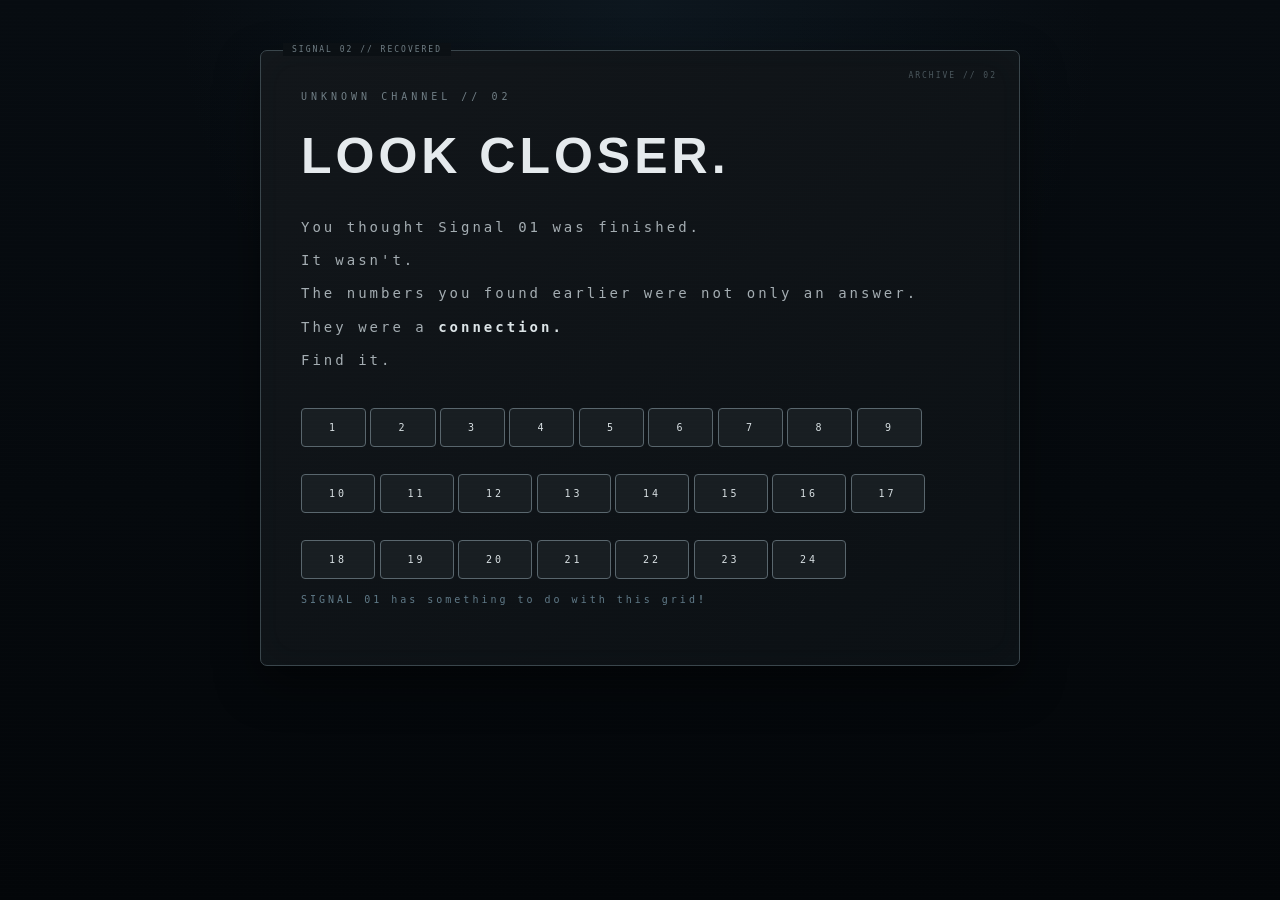
==== learn.html @ 8f3430ce "Fix file casing for signal-02.html" ====
<!DOCTYPE html>
<html lang="en">

<head>

    <meta charset="UTF-8">

    <meta
        name="viewport"
        content="width=device-width, initial-scale=1.0"
    >

    <title>LEARN // SIGNAL 02</title>

    <link rel="stylesheet" href="style.css">

</head>


<body>

    <main class="signal signal-02">

        <p class="small-text">
            UNKNOWN CHANNEL // 02
        </p>


        <h1>
            LOOK CLOSER.
        </h1>


        <p class="message">
            You thought Signal 01 was finished.
        </p>


        <p class="message">
            It wasn't.
        </p>


        <p class="message">
            The numbers you found earlier were not only an answer.
        </p>


        <p class="message">
            They were a <b>connection.</b>
        </p>


        <p class="message">
            Find it.
        </p>


        <!-- SIGNAL 02 GRID -->

        <div class="grid">

            <button class="grid-box">1</button>
            <button class="grid-box">2</button>
            <button class="grid-box">3</button>
            <button class="grid-box">4</button>
            <button class="grid-box">5</button>
            <button class="grid-box">6</button>
            <button class="grid-box">7</button>
            <button class="grid-box">8</button>
            <button class="grid-box">9</button>
            <button class="grid-box">10</button>
            <button class="grid-box">11</button>
            <button class="grid-box">12</button>
            <button class="grid-box">13</button>
            <button class="grid-box">14</button>
            <button class="grid-box">15</button>
            <button class="grid-box">16</button>
            <button class="grid-box">17</button>
            <button class="grid-box">18</button>
            <button class="grid-box">19</button>
            <button class="grid-box">20</button>
            <button class="grid-box">21</button>
            <button class="grid-box">22</button>
            <button class="grid-box">23</button>
            <button class="grid-box">24</button>

        </div>


        <p class="hint-info">
             SIGNAL 01 has something to do with this grid<b>!</b>
        </p>


        <!-- MAIN RESULT -->

        <p id="result"></p>


        <!-- TRANSLATION ANSWER -->

        <div
            id="answer-area"
            style="display: none;"
        >

            <p class="message">
                The message pointed somewhere.<br>
                Not a place on a map - a place you can reach.
            </p>

            <p class="message">
                What palce did it tell u to go?<br>
                <b>ONE WORD ONLY.</b>
            </p>


            <input
                type="text"
                id="learnAnswer"
                placeholder="ENTER ANSWER"
                autocomplete="off"
            >


            <button onclick="checkLearnAnswer()">
                SUBMIT
            </button>

        </div>


        <!-- SIGNAL SOURCE -->

        <div
            id="source-area"
            style="display: none;"
        >

            <p
                class="message"
                id="sourceMessage"
            >
                The signal source has been located.
            </p>


            <button onclick="goToWebsite()">
                OPEN SIGNAL SOURCE
            </button>

        </div>


        <!-- INSTAGRAM NUMBER -->

        <div
            id="number-area"
            style="display: none;"
        >

            <p class="message">
                You found the source.
            </p>


            <p class="message">
                Now find the number hidden in the Instagram ID.
            </p>


            <input
                type="text"
                id="instagramNumber"
                placeholder="ENTER NUMBER"
                autocomplete="off"
            >


            <button onclick="checkInstagramNumber()">
                SUBMIT
            </button>

        </div>


        <!-- SIGNAL 03 UNLOCK -->

        <div
            id="next-area"
            style="display: none;"
        >

            <p
                class="message"
                id="nextMessage"
            ></p>


            <button onclick="goToSignal03()">
                CONTINUE
            </button>

        </div>


    </main>


    <script src="script.js"></script>

</body>

</html>
---- style.css ----
.signal4-reveal {
    display: none;
}
* {
    box-sizing: border-box;
    margin: 0;
    padding: 0;
}

html {
    scroll-behavior: smooth;
}

body {
    min-height: 100vh;
    padding: 20px;

    background:
        radial-gradient(
            circle at 50% 0%,
            rgba(39, 70, 91, 0.18),
            transparent 42%
        ),
        linear-gradient(
            180deg,
            #070c11 0%,
            #05090d 55%,
            #030609 100%
        );

    color: #d9e2e8;
    font-family: Arial, sans-serif;
}

body::before {
    content: "";

    position: fixed;
    inset: 0;

    pointer-events: none;

    background:
        repeating-linear-gradient(
            0deg,
            transparent 0,
            transparent 3px,
            rgba(255, 255, 255, 0.014) 4px
        );

    z-index: 50;
}


/* COMMON */

button,
input {
    font-family: inherit;
}

button {
    cursor: pointer;
}

button:disabled {
    opacity: 0.45;
    cursor: default;
}

button:active {
    transform: translateY(1px);
}


/* SIGNAL 01 */

.terminal {
    position: relative;

    width: min(850px, 100%);
    min-height: 0;

    margin: 30px auto;

    padding: 38px;

    background:
        linear-gradient(
            145deg,
            rgba(12, 25, 35, 0.98),
            rgba(6, 13, 19, 0.98)
        );

    border: 1px solid #294250;
    border-radius: 7px;

    box-shadow:
        0 18px 45px rgba(0, 0, 0, 0.4),
        inset 0 0 35px rgba(50, 100, 125, 0.025);
}

.terminal::before {
    content: "SIGNAL 01 // INCOMING";

    position: absolute;

    top: -8px;
    left: 22px;

    padding: 2px 9px;

    background: #071018;

    color: #597483;

    font-family: monospace;
    font-size: 8px;
    letter-spacing: 2px;
}

.system {
    color: #657f8d;

    font-family: monospace;
    font-size: 11px;

    letter-spacing: 2px;
}

.terminal h1 {
    margin-top: 28px;

    color: #e6eef2;

    font-size: clamp(44px, 7vw, 60px);
    letter-spacing: 7px;
}

.creator {
    margin-top: 9px;

    color: #6b8490;

    font-family: monospace;
    font-size: 13px;
}

.signal {
    position: relative;

    margin-top: 28px;

    padding: 30px;

    background:
        linear-gradient(
            135deg,
            #0b1821,
            #081118
        );

    border: 1px solid #2d4856;
    border-left: 3px solid #587a89;

    border-radius: 5px;

    box-shadow:
        inset 0 0 25px rgba(50, 100, 125, 0.035);
}

.signal::after {
    content: "TRANSMISSION";

    position: absolute;

    top: 14px;
    right: 18px;

    color: #3d5966;

    font-family: monospace;
    font-size: 8px;
    letter-spacing: 2px;
}

.signal p {
    margin-bottom: 10px;

    color: #607a88;

    font-family: monospace;
    font-size: 10px;

    letter-spacing: 3px;
}

.signal h2 {
    color: #c8dce5;

    font-family: monospace;
    font-size: 27px;

    letter-spacing: 5px;
}

.clue {
    margin-top: 25px;

    color: #9aadb7;

    font-family: monospace;
    font-size: 13px;

    line-height: 1.8;
}

.terminal input {
    margin-top: 22px;

    width: 68%;

    padding: 14px 15px;

    background: #050b10;

    border: 1px solid #2e4855;
    border-radius: 4px;

    color: #e4edf1;

    outline: none;
}

.terminal input:focus {
    border-color: #6c8b9a;

    box-shadow:
        0 0 14px rgba(70, 120, 145, 0.1);
}

.terminal input::placeholder {
    color: #506773;
}

.terminal button {
    margin-left: 7px;

    padding: 14px 21px;

    background: #13232d;

    border: 1px solid #466270;
    border-radius: 4px;

    color: #d0dfe5;

    font-family: monospace;
    font-size: 10px;

    letter-spacing: 2px;

    transition: 0.2s;
}

.terminal button:hover {
    background: #1a303c;
    border-color: #7895a2;
}

#result {
    margin-top: 20px;

    color: #8aa7b5;

    font-family: monospace;
    font-size: 12px;

    line-height: 1.6;

    white-space: pre-line;
}

.hint-info {
    margin-top: 15px;

    color: #536d79;

    font-family: monospace;
    font-size: 9px;

    letter-spacing: 2px;
}

#continueBtn {
    display: none;
}


/* SIGNAL 02 */

.signal-02 {
    position: relative;

    width: min(760px, 100%);

    margin: 30px auto;

    padding: 40px;

    background:
        linear-gradient(
            145deg,
            #12161a,
            #0b1014
        );

    border: 1px solid #3a464c;
    border-radius: 7px;

    box-shadow:
        0 18px 45px rgba(0, 0, 0, 0.45),
        inset 0 0 35px rgba(170, 180, 185, 0.018);
}

.signal-02::before {
    content: "SIGNAL 02 // RECOVERED";

    position: absolute;

    top: -8px;
    left: 22px;

    padding: 2px 9px;

    background: #0b1014;

    color: #707e85;

    font-family: monospace;
    font-size: 8px;

    letter-spacing: 2px;
}

.signal-02::after {
    content: "ARCHIVE // 02";

    position: absolute;

    top: 20px;
    right: 22px;

    color: #4a565c;

    font-family: monospace;
    font-size: 8px;

    letter-spacing: 2px;
}

.signal-02 .small-text {
    margin-bottom: 25px;

    color: #707e85;

    font-family: monospace;
    font-size: 10px;

    letter-spacing: 4px;
}

.signal-02 h1 {
    margin: 0 0 30px;

    color: #e5eaed;

    font-size: clamp(38px, 6vw, 50px);

    letter-spacing: 4px;
}

.signal-02 .message {
    margin-bottom: 8px;

    color: #a4adb2;

    font-family: monospace;
    font-size: 14px;

    line-height: 1.8;
}

.signal-02 .message b {
    color: #dce4e7;
}

.signal-02 button {
    margin-top: 27px;
    margin-left: 0;

    padding: 13px 27px;

    background: #181e22;

    border: 1px solid #59666d;
    border-radius: 4px;

    color: #d7dfe2;

    font-family: monospace;
    font-size: 10px;

    letter-spacing: 3px;

    transition: 0.2s;
}

.signal-02 button:hover {
    background: #252d32;
    border-color: #a0abb0;
}

#source-area,
#number-area,
#next-area {
    display: none;
}


/* SIGNAL 03 */

.signal-03 {
    position: relative;

    width: 100%;
    min-height: 100vh;

    padding: 35px 7vw 100px;

    overflow: hidden;

    background:
        radial-gradient(
            circle at 82% 12%,
            rgba(38, 73, 94, 0.2),
            transparent 28%
        ),
        radial-gradient(
            circle at 12% 75%,
            rgba(23, 48, 65, 0.16),
            transparent 30%
        ),
        linear-gradient(
            145deg,
            #060a0e,
            #04070a
        );

    color: #d8e0e6;
}

.signal-03::before {
    content: "";

    position: fixed;
    inset: 0;

    pointer-events: none;

    background-image:
        linear-gradient(
            rgba(140, 175, 190, 0.035) 1px,
            transparent 1px
        ),
        linear-gradient(
            90deg,
            rgba(140, 175, 190, 0.035) 1px,
            transparent 1px
        );

    background-size: 50px 50px;
}

.signal-03::after {
    content: "03 // UNKNOWN LOCATION // TRACKING ACTIVE";

    position: absolute;

    top: 20px;
    right: 7vw;

    color: #4e6876;

    font-family: monospace;
    font-size: 9px;

    letter-spacing: 3px;
}

.signal-03 > * {
    position: relative;
    z-index: 2;
}

.signal-03 h1 {
    max-width: 900px;

    margin-top: 95px;

    color: #e9eef1;

    font-size: clamp(58px, 10vw, 120px);

    line-height: 0.83;

    letter-spacing: -6px;
}

.signal-03 .small-text {
    color: #607987;

    font-family: monospace;
    font-size: 10px;

    letter-spacing: 4px;

    text-transform: uppercase;
}

.signal-03 .message {
    max-width: 610px;

    margin-top: 20px;

    color: #81919b;

    font-family: monospace;
    font-size: 13px;

    line-height: 1.8;
}

.signal-03 .signal-box {
    position: relative;

    width: min(700px, 100%);

    margin-top: 75px;

    padding: 42px;

    background:
        linear-gradient(
            135deg,
            rgba(11, 28, 41, 0.9),
            rgba(6, 13, 19, 0.94)
        );

    border: 1px solid #2c4350;

    box-shadow:
        16px 16px 0 rgba(15, 25, 32, 0.65),
        0 0 35px rgba(40, 90, 115, 0.05);
}

.signal-03 .signal-box::before {
    content: "+";

    position: absolute;

    top: -9px;
    left: -9px;

    color: #718b98;

    font-size: 16px;
}

.signal-03 .signal-box::after {
    content: "SIGNAL_03";

    position: absolute;

    right: 18px;
    bottom: 12px;

    color: #3e5662;

    font-family: monospace;
    font-size: 8px;

    letter-spacing: 3px;
}

.signal-03 .riddle {
    margin: 32px 0;

    color: #d0d9de;

    font-family: monospace;
    font-size: 18px;

    line-height: 1.9;
}

.signal-03 input {
    width: 100%;

    margin-top: 20px;

    padding: 16px 0;

    background: transparent;

    border: none;
    border-bottom: 1px solid #425865;

    border-radius: 0;

    color: #e4edf1;

    font-family: monospace;

    outline: none;
}

.signal-03 input:focus {
    border-bottom-color: #9ab0bb;
}

.signal-03 button {
    margin-top: 20px;
    margin-left: 0;

    padding: 13px 27px;

    background: transparent;

    border: 1px solid #536e7b;
    border-radius: 0;

    color: #c0d0d7;

    font-family: monospace;
    font-size: 10px;

    letter-spacing: 3px;

    transition: 0.2s;
}

.signal-03 button:hover {
    background: #16242d;
    border-color: #91aab6;
}

.signal-03 #riddleResult,
.signal-03 #equationResult,
.signal-03 #equation2Result,
.signal-03 #cityResult,
.signal-03 #locationResult {
    margin-top: 20px;

    color: #718996;

    font-family: monospace;
    font-size: 11px;

    letter-spacing: 1px;
}

.signal-03 .hint-info {
    margin-top: 30px;

    color: #526d7a;

    font-family: monospace;
    font-size: 9px;

    letter-spacing: 3px;
}


/* SIGNAL 03 SECTIONS */

#equation-area,
#equation2-area,
#location-area,
.mini-stage,
#memory-stage,
#signal03-final {
    position: relative;

    width: min(850px, 100%);

    margin-top: 105px;

    padding-top: 45px;

    border-top: 1px solid #263943;
}

#equation-area::before,
#equation2-area::before,
#location-area::before,
.mini-stage::before,
#memory-stage::before,
#signal03-final::before {
    content: "SIGNAL DATA";

    position: absolute;

    top: -7px;
    left: 0;

    padding-right: 12px;

    background: #05080b;

    color: #506a76;

    font-family: monospace;
    font-size: 8px;

    letter-spacing: 3px;
}

.signal-03 .equation {
    margin: 40px 0;

    color: #dce7ec;

    font-family: monospace;

    font-size: clamp(30px, 6vw, 65px);

    letter-spacing: 5px;
}


/* LOCATION */

#location-area {
    min-height: 300px;

    padding: 45px;

    background:
        linear-gradient(
            135deg,
            rgba(17, 34, 45, 0.82),
            rgba(5, 10, 14, 0.92)
        );

    border: 1px solid #2b4452;

    box-shadow:
        12px 12px 0 rgba(10, 18, 23, 0.7);
}

#location-area .message:nth-child(2) {
    margin: 40px 0;

    color: #e3ebef;

    font-family: monospace;

    font-size: clamp(40px, 8vw, 90px);

    letter-spacing: 7px;
}


/* SHIBUYA GAME */

.game-area {
    width: min(850px, 100%);

    margin-top: 105px;
}

.game-area::before {
    content: "[ CONNECTION TEST // SHIBUYA ]";

    display: block;

    margin-bottom: 20px;

    color: #607b87;

    font-family: monospace;

    font-size: 10px;

    letter-spacing: 2px;
}

.game-title {
    display: inline-block;

    padding: 8px 12px;

    background: #101a20;

    border-left: 3px solid #718b96;

    color: #dce6ea;

    font-family: monospace;

    font-size: 24px;

    letter-spacing: 3px;
}

.game-info {
    max-width: 650px;

    margin: 15px 0;

    color: #667d87;

    font-family: monospace;

    font-size: 10px;

    line-height: 1.8;
}

.game-stats {
    display: inline-flex;

    gap: 25px;

    margin: 10px 0 18px;

    padding: 7px 10px;

    background: #05090c;

    border: 1px solid #263b45;

    color: #637a85;

    font-family: monospace;

    font-size: 9px;

    letter-spacing: 2px;
}

.game-stats b {
    color: #d4e0e5;
}

#game-board {
    position: relative;

    width: 100%;
    max-width: 760px;

    height: 420px;

    overflow: hidden;

    background:
        linear-gradient(
            180deg,
            #080e12,
            #05090c
        );

    border: 1px solid #415964;

    box-shadow:
        8px 8px 0 #020304;
}

#game-board::before {
    content: "";

    position: absolute;

    inset: 0;

    background-image:
        linear-gradient(
            #1d3039 1px,
            transparent 1px
        ),
        linear-gradient(
            90deg,
            #1d3039 1px,
            transparent 1px
        );

    background-size: 25px 25px;

    opacity: 0.35;
}

#game-board::after {
    content: "";

    position: absolute;

    left: 0;
    right: 0;

    top: 125px;

    height: 150px;

    background:
        repeating-linear-gradient(
            0deg,
            transparent 0,
            transparent 12px,
            rgba(190, 205, 210, 0.08) 12px,
            rgba(190, 205, 210, 0.08) 22px
        );

    border-top: 1px solid #263d47;
    border-bottom: 1px solid #263d47;

    pointer-events: none;
}

.road-line {
    position: absolute;

    left: 0;

    width: 100%;
    height: 1px;

    background: #55707b;

    opacity: 0.25;
}

.line-1 {
    top: 33%;
}

.line-2 {
    top: 66%;
}

#player {
    position: absolute;

    left: 20px;
    bottom: 20px;

    width: 18px;
    height: 18px;

    background: #e4edf0;

    border: 2px solid #7c96a0;

    z-index: 20;

    box-shadow:
        0 0 10px rgba(190, 215, 225, 0.45);

    transform: rotate(45deg);
}

#player::after {
    content: "";

    position: absolute;

    width: 5px;
    height: 5px;

    top: 4px;
    left: 4px;

    background: #536b76;
}

#finish {
    position: absolute;

    left: 0;
    top: 0;

    width: 100%;
    height: 42px;

    display: flex;

    align-items: center;
    justify-content: center;

    background: #0e171c;

    border-bottom: 2px solid #536c77;

    color: #91a7b0;

    font-family: monospace;

    font-size: 10px;

    letter-spacing: 4px;

    z-index: 6;
}

#finish::before {
    content: "↑";

    position: absolute;

    left: 20px;
    top: 10px;

    font-size: 15px;
}

.obstacle,
.moving-obstacle {
    position: absolute;

    width: 42px;
    height: 24px;

    background: #10191e;

    border: 1px solid #657d87;

    z-index: 15;
}

.obstacle::before,
.moving-obstacle::before {
    content: "///";

    position: absolute;

    left: 6px;
    top: 3px;

    color: #667f89;

    font-family: monospace;

    font-size: 11px;
}

#gameMessage {
    min-height: 18px;

    margin-top: 20px;

    color: #8199a3;

    font-family: monospace;

    font-size: 10px;

    letter-spacing: 2px;
}

#startGameBtn {
    margin-top: 15px;

    padding: 11px 24px;

    background: #0b1318;

    border: 1px solid #536d78;

    color: #c7d5da;

    font-family: monospace;

    font-size: 10px;

    letter-spacing: 2px;
}


/* OTHER STAGES */

.mini-stage {
    min-height: 300px;
}

.mini-stage h2 {
    margin-top: 25px;

    color: #dce7ed;

    font-family: monospace;

    font-size: clamp(28px, 5vw, 48px);

    letter-spacing: 3px;
}

.stage-text {
    max-width: 650px;

    margin-top: 15px;

    color: #788c96;

    font-family: monospace;

    font-size: 11px;

    line-height: 1.8;
}

.puzzle-box {
    width: min(650px, 100%);

    margin-top: 40px;

    padding: 32px;

    background:
        linear-gradient(
            135deg,
            rgba(10, 20, 28, 0.9),
            rgba(5, 10, 14, 0.95)
        );

    border: 1px solid #2c424d;

    box-shadow:
        10px 10px 0 rgba(17, 28, 36, 0.5);
}

.jumble-words {
    margin: 32px 0;

    padding: 20px;

    background: #060a0d;

    border: 1px solid #263944;

    color: #d4e0e5;

    font-family: monospace;

    font-size: 19px;

    letter-spacing: 3px;

    text-align: center;
}

.attempt-info {
    margin-top: 16px;

    color: #536d78;

    font-family: monospace;

    font-size: 10px;

    letter-spacing: 2px;
}

.attempt-info b {
    color: #c8d6dc;
}


/* HIDDEN STAGE */

#hidden-stage {
    min-height: 350px;
}

#hidden-message-box {
    position: relative;

    width: min(600px, 100%);

    min-height: 140px;

    margin-top: 45px;

    display: flex;

    align-items: center;
    justify-content: center;

    background: #05090c;

    border: 1px solid #263b45;

    overflow: hidden;
}

#hidden-message-box::before {
    content: "";

    position: absolute;

    inset: 0;

    background:
        repeating-linear-gradient(
            0deg,
            transparent,
            transparent 5px,
            rgba(170, 200, 210, 0.025) 6px
        );
}

#hidden-message {
    margin: 0;

    color: #91a7b0;

    font-family: monospace;

    font-size: 18px;

    letter-spacing: 4px;

    text-align: center;

    opacity: 0;

    transition: opacity 0.2s;
}

#hiddenContinueBtn {
    margin-top: 25px;
}


/* MEMORY */

#memory-stage {
    min-height: 400px;
}

.memory-stats {
    margin-top: 22px;

    color: #607887;

    font-family: monospace;

    font-size: 10px;

    letter-spacing: 2px;
}

.memory-stats b {
    color: #d7e3e8;
}

#memory-board {
    width: min(560px, 100%);

    margin-top: 32px;

    display: grid;

    grid-template-columns: repeat(4, 1fr);

    gap: 10px;
}

.memory-card {
    width: 100%;

    aspect-ratio: 1;

    margin: 0;
    padding: 0;

    background: #0a1218;

    border: 1px solid #38515e;

    border-radius: 0;

    color: #9db0b9;

    font-family: monospace;

    font-size: 25px;

    transition: 0.2s;
}

.memory-card:hover {
    background: #14232c;

    border-color: #78909b;
}

.memory-card.flipped {
    background: #172831;

    border-color: #8198a2;

    color: #dce7ed;
}

.memory-card.matched {
    background: #0d1b21;

    border-color: #536d78;

    color: #9fb4be;

    cursor: default;
}

#memoryMessage {
    min-height: 20px;

    margin-top: 20px;

    color: #7f98a3;

    font-family: monospace;

    font-size: 10px;

    letter-spacing: 2px;
}


/* FINAL */

#signal03-final {
    min-height: 300px;

    padding-bottom: 80px;
}

.final-text {
    max-width: 650px;

    margin-top: 18px;

    color: #82919b;

    font-family: monospace;

    font-size: 12px;

    line-height: 1.8;
}

.final-box {
    width: min(650px, 100%);

    margin-top: 45px;

    padding: 38px;

    background:
        linear-gradient(
            135deg,
            rgba(15, 29, 38, 0.92),
            rgba(5, 10, 14, 0.96)
        );

    border: 1px solid #425b67;

    box-shadow:
        12px 12px 0 rgba(18, 29, 38, 0.5);
}

.final-status {
    margin-top: 28px;

    color: #dce7ed;

    font-family: monospace;

    font-size: clamp(28px, 5vw, 48px);

    letter-spacing: 5px;
}

.final-subtext {
    margin-top: 18px;

    color: #617984;

    font-family: monospace;

    font-size: 9px;

    letter-spacing: 3px;
}


/* MOBILE */

@media (max-width: 600px) {

    body {
        padding: 10px;
    }

    .terminal {
        margin: 15px auto;
        padding: 28px 20px;
    }

    .terminal h1 {
        font-size: 42px;
        letter-spacing: 4px;
    }

    .signal {
        padding: 25px 20px;
    }

    .terminal input {
        width: 100%;
    }

    .terminal button {
        width: 100%;

        margin-left: 0;
        margin-top: 10px;
    }

    .signal-02 {
        margin: 15px auto;
        padding: 30px 22px;
    }

    .signal-02 h1 {
        font-size: 38px;
    }

    .signal-02::after {
        display: none;
    }

    .signal-03 {
        padding: 25px 18px 70px;
    }

    .signal-03::after {
        display: none;
    }

    .signal-03 h1 {
        margin-top: 70px;

        font-size: 54px;

        letter-spacing: -3px;
    }

    .signal-03 .signal-box {
        margin-top: 55px;

        padding: 28px 21px;

        box-shadow:
            9px 9px 0 rgba(15, 25, 32, 0.7);
    }

    .signal-03 .riddle {
        font-size: 16px;
    }

    .signal-03 button {
        width: 100%;
    }

    #equation-area,
    #equation2-area,
    #location-area,
    .mini-stage,
    #memory-stage,
    #signal03-final {
        margin-top: 80px;
    }

    #location-area {
        padding: 30px 20px;
    }

    #location-area .message:nth-child(2) {
        font-size: 38px;
        letter-spacing: 4px;
    }

    .game-area {
        margin-top: 85px;
    }

    .game-stats {
        width: 100%;

        justify-content: space-between;
    }

    #game-board {
        height: 420px;
    }

    .puzzle-box {
        padding: 25px 20px;
    }

    .jumble-words {
        font-size: 15px;
        line-height: 1.7;
    }

    #memory-board {
        grid-template-columns: repeat(2, 1fr);

        max-width: 330px;
    }

    .final-box {
        padding: 28px 22px;
    }
}

.signal4-reveal {
    display: none;
    margin-top: 35px;
    padding: 20px;
    border-top: 1px solid #263746;
    line-height: 1.8;
}

.signal4-reveal .dim {
    color: #526575;
}

.signal4-button {
    display: inline-block;
    margin-top: 20px;
    padding: 12px 18px;
    border: 1px solid #344957;
    background: #0c1721;
    color: #9eb1bf;
    text-decoration: none;
    font-family: "Courier New", monospace;
}
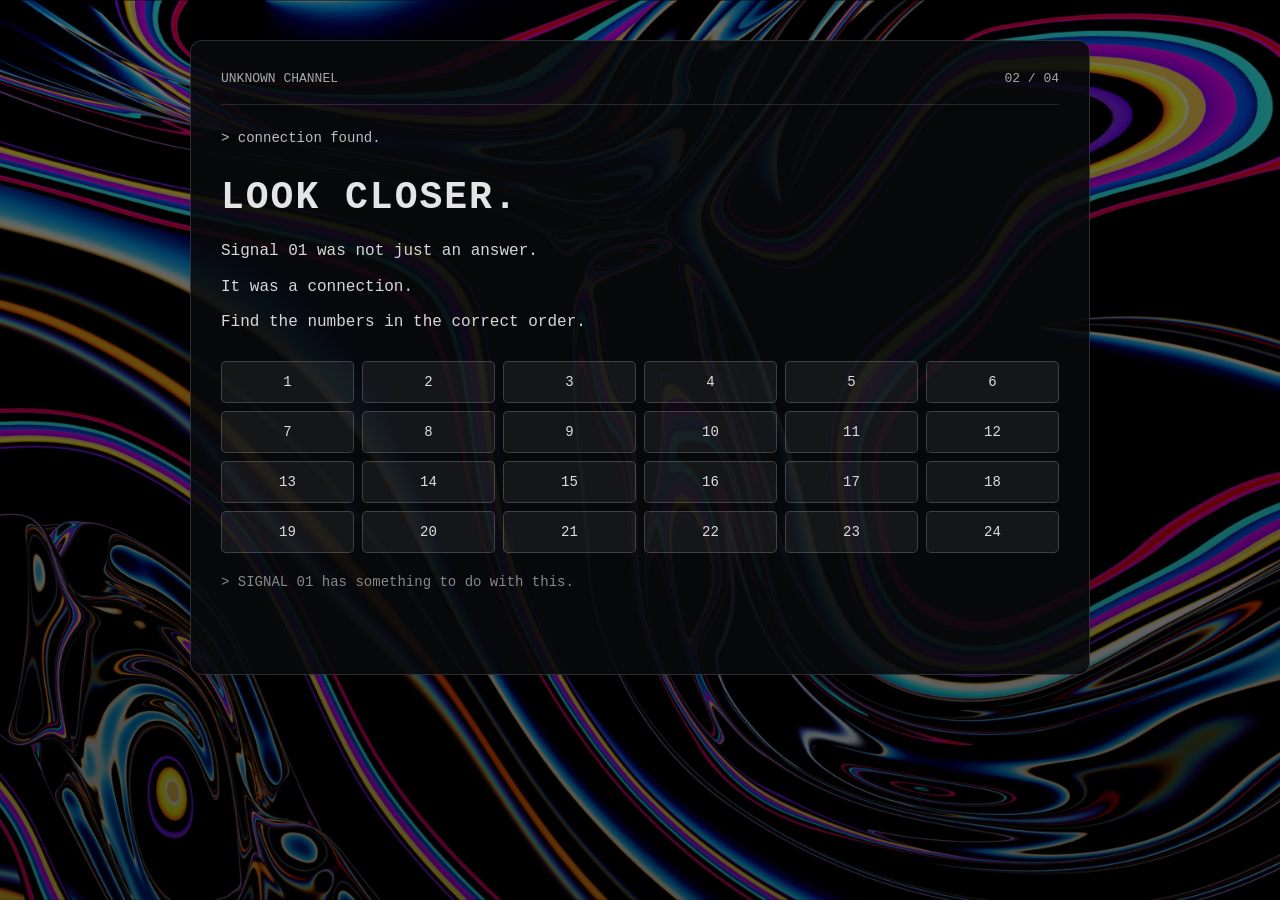
==== commit a3c6d15b: "Add files via upload" ====
--- a/learn.html
+++ b/learn.html
@@ -1,215 +1,148 @@
-<!DOCTYPE html>
-<html lang="en">
-
-<head>
-
-    <meta charset="UTF-8">
-
-    <meta
-        name="viewport"
-        content="width=device-width, initial-scale=1.0"
-    >
-
-    <title>LEARN // SIGNAL 02</title>
-
-    <link rel="stylesheet" href="style.css">
-
-</head>
-
-
-<body>
-
-    <main class="signal signal-02">
-
-        <p class="small-text">
-            UNKNOWN CHANNEL // 02
-        </p>
-
-
-        <h1>
-            LOOK CLOSER.
-        </h1>
-
-
-        <p class="message">
-            You thought Signal 01 was finished.
-        </p>
-
-
-        <p class="message">
-            It wasn't.
-        </p>
-
-
-        <p class="message">
-            The numbers you found earlier were not only an answer.
-        </p>
-
-
-        <p class="message">
-            They were a <b>connection.</b>
-        </p>
-
-
-        <p class="message">
-            Find it.
-        </p>
-
-
-        <!-- SIGNAL 02 GRID -->
-
-        <div class="grid">
-
-            <button class="grid-box">1</button>
-            <button class="grid-box">2</button>
-            <button class="grid-box">3</button>
-            <button class="grid-box">4</button>
-            <button class="grid-box">5</button>
-            <button class="grid-box">6</button>
-            <button class="grid-box">7</button>
-            <button class="grid-box">8</button>
-            <button class="grid-box">9</button>
-            <button class="grid-box">10</button>
-            <button class="grid-box">11</button>
-            <button class="grid-box">12</button>
-            <button class="grid-box">13</button>
-            <button class="grid-box">14</button>
-            <button class="grid-box">15</button>
-            <button class="grid-box">16</button>
-            <button class="grid-box">17</button>
-            <button class="grid-box">18</button>
-            <button class="grid-box">19</button>
-            <button class="grid-box">20</button>
-            <button class="grid-box">21</button>
-            <button class="grid-box">22</button>
-            <button class="grid-box">23</button>
-            <button class="grid-box">24</button>
-
-        </div>
-
-
-        <p class="hint-info">
-             SIGNAL 01 has something to do with this grid<b>!</b>
-        </p>
-
-
-        <!-- MAIN RESULT -->
-
-        <p id="result"></p>
-
-
-        <!-- TRANSLATION ANSWER -->
-
-        <div
-            id="answer-area"
-            style="display: none;"
-        >
-
-            <p class="message">
-                The message pointed somewhere.<br>
-                Not a place on a map - a place you can reach.
-            </p>
-
-            <p class="message">
-                What palce did it tell u to go?<br>
-                <b>ONE WORD ONLY.</b>
-            </p>
-
-
-            <input
-                type="text"
-                id="learnAnswer"
-                placeholder="ENTER ANSWER"
-                autocomplete="off"
-            >
-
-
-            <button onclick="checkLearnAnswer()">
-                SUBMIT
-            </button>
-
-        </div>
-
-
-        <!-- SIGNAL SOURCE -->
-
-        <div
-            id="source-area"
-            style="display: none;"
-        >
-
-            <p
-                class="message"
-                id="sourceMessage"
-            >
-                The signal source has been located.
-            </p>
-
-
-            <button onclick="goToWebsite()">
-                OPEN SIGNAL SOURCE
-            </button>
-
-        </div>
-
-
-        <!-- INSTAGRAM NUMBER -->
-
-        <div
-            id="number-area"
-            style="display: none;"
-        >
-
-            <p class="message">
-                You found the source.
-            </p>
-
-
-            <p class="message">
-                Now find the number hidden in the Instagram ID.
-            </p>
-
-
-            <input
-                type="text"
-                id="instagramNumber"
-                placeholder="ENTER NUMBER"
-                autocomplete="off"
-            >
-
-
-            <button onclick="checkInstagramNumber()">
-                SUBMIT
-            </button>
-
-        </div>
-
-
-        <!-- SIGNAL 03 UNLOCK -->
-
-        <div
-            id="next-area"
-            style="display: none;"
-        >
-
-            <p
-                class="message"
-                id="nextMessage"
-            ></p>
-
-
-            <button onclick="goToSignal03()">
-                CONTINUE
-            </button>
-
-        </div>
-
-
-    </main>
-
-
-    <script src="script.js"></script>
-
-</body>
-
-</html>+<!DOCTYPE html>
+<html lang="en">
+
+<head>
+    <meta charset="UTF-8">
+    <meta name="viewport" content="width=device-width, initial-scale=1.0">
+
+    <title>LOST SIGNAL // CONNECTION</title>
+
+    <link rel="stylesheet" href="style.css">
+</head>
+
+<body>
+
+    <main class="page">
+
+        <div class="top">
+            <span>UNKNOWN CHANNEL</span>
+            <span>02 / 04</span>
+        </div>
+
+        <p class="system">> connection found.</p>
+
+        <h1>LOOK CLOSER.</h1>
+
+        <p class="message">
+            Signal 01 was not just an answer.
+        </p>
+
+        <p class="message">
+            It was a connection.
+        </p>
+
+        <p class="message">
+            Find the numbers in the correct order.
+        </p>
+
+
+        <div class="number-grid">
+
+            <button class="number">1</button>
+            <button class="number">2</button>
+            <button class="number">3</button>
+            <button class="number">4</button>
+            <button class="number">5</button>
+            <button class="number">6</button>
+            <button class="number">7</button>
+            <button class="number">8</button>
+            <button class="number">9</button>
+            <button class="number">10</button>
+            <button class="number">11</button>
+            <button class="number">12</button>
+            <button class="number">13</button>
+            <button class="number">14</button>
+            <button class="number">15</button>
+            <button class="number">16</button>
+            <button class="number">17</button>
+            <button class="number">18</button>
+            <button class="number">19</button>
+            <button class="number">20</button>
+            <button class="number">21</button>
+            <button class="number">22</button>
+            <button class="number">23</button>
+            <button class="number">24</button>
+
+        </div>
+
+
+        <p class="hint">
+            > SIGNAL 01 has something to do with this.
+        </p>
+
+        <p id="gridResult"></p>
+
+
+        <section id="sourceArea" class="puzzle hidden">
+
+            <p class="message">
+                SIGNAL SOURCE FOUND.
+            </p>
+
+            <p class="hint">
+                > click SIGNAL SOURCE and go to Instagram.
+            </p>
+
+            <p class="hint">
+                > check the number after the ID name.
+            </p>
+
+            <button id="sourceBtn" type="button">
+                SIGNAL SOURCE
+            </button>
+
+        </section>
+
+
+        <section id="numberArea" class="puzzle hidden">
+
+            <p class="message">
+                You found the source.
+            </p>
+
+            <p class="hint">
+                > the number was hidden in the ID.
+            </p>
+
+            <p class="hint">
+                > redox_106
+            </p>
+
+            <input
+                id="instagramNumber"
+                type="text"
+                autocomplete="off"
+                placeholder="enter number"
+            >
+
+            <button id="numberBtn" type="button">
+                SUBMIT
+            </button>
+
+            <p id="numberResult"></p>
+
+        </section>
+
+
+        <section id="nextArea" class="puzzle hidden">
+
+            <p id="nextMessage"></p>
+
+            <p class="hint">
+                > the connection is not finished yet.
+            </p>
+
+            <button id="signal03Btn" type="button">
+                CONTINUE
+            </button>
+
+        </section>
+
+    </main>
+
+
+    <script src="script.js"></script>
+
+</body>
+
+</html>
--- a/style.css
+++ b/style.css
@@ -1,1559 +1,454 @@
-.signal4-reveal {
-    display: none;
-}
-* {
-    box-sizing: border-box;
-    margin: 0;
-    padding: 0;
-}
-
-html {
-    scroll-behavior: smooth;
-}
-
-body {
-    min-height: 100vh;
-    padding: 20px;
-
-    background:
-        radial-gradient(
-            circle at 50% 0%,
-            rgba(39, 70, 91, 0.18),
-            transparent 42%
-        ),
-        linear-gradient(
-            180deg,
-            #070c11 0%,
-            #05090d 55%,
-            #030609 100%
-        );
-
-    color: #d9e2e8;
-    font-family: Arial, sans-serif;
-}
-
-body::before {
-    content: "";
-
-    position: fixed;
-    inset: 0;
-
-    pointer-events: none;
-
-    background:
-        repeating-linear-gradient(
-            0deg,
-            transparent 0,
-            transparent 3px,
-            rgba(255, 255, 255, 0.014) 4px
-        );
-
-    z-index: 50;
-}
-
-
-/* COMMON */
-
-button,
-input {
-    font-family: inherit;
-}
-
-button {
-    cursor: pointer;
-}
-
-button:disabled {
-    opacity: 0.45;
-    cursor: default;
-}
-
-button:active {
-    transform: translateY(1px);
-}
-
-
-/* SIGNAL 01 */
-
-.terminal {
-    position: relative;
-
-    width: min(850px, 100%);
-    min-height: 0;
-
-    margin: 30px auto;
-
-    padding: 38px;
-
-    background:
-        linear-gradient(
-            145deg,
-            rgba(12, 25, 35, 0.98),
-            rgba(6, 13, 19, 0.98)
-        );
-
-    border: 1px solid #294250;
-    border-radius: 7px;
-
-    box-shadow:
-        0 18px 45px rgba(0, 0, 0, 0.4),
-        inset 0 0 35px rgba(50, 100, 125, 0.025);
-}
-
-.terminal::before {
-    content: "SIGNAL 01 // INCOMING";
-
-    position: absolute;
-
-    top: -8px;
-    left: 22px;
-
-    padding: 2px 9px;
-
-    background: #071018;
-
-    color: #597483;
-
-    font-family: monospace;
-    font-size: 8px;
-    letter-spacing: 2px;
-}
-
-.system {
-    color: #657f8d;
-
-    font-family: monospace;
-    font-size: 11px;
-
-    letter-spacing: 2px;
-}
-
-.terminal h1 {
-    margin-top: 28px;
-
-    color: #e6eef2;
-
-    font-size: clamp(44px, 7vw, 60px);
-    letter-spacing: 7px;
-}
-
-.creator {
-    margin-top: 9px;
-
-    color: #6b8490;
-
-    font-family: monospace;
-    font-size: 13px;
-}
-
-.signal {
-    position: relative;
-
-    margin-top: 28px;
-
-    padding: 30px;
-
-    background:
-        linear-gradient(
-            135deg,
-            #0b1821,
-            #081118
-        );
-
-    border: 1px solid #2d4856;
-    border-left: 3px solid #587a89;
-
-    border-radius: 5px;
-
-    box-shadow:
-        inset 0 0 25px rgba(50, 100, 125, 0.035);
-}
-
-.signal::after {
-    content: "TRANSMISSION";
-
-    position: absolute;
-
-    top: 14px;
-    right: 18px;
-
-    color: #3d5966;
-
-    font-family: monospace;
-    font-size: 8px;
-    letter-spacing: 2px;
-}
-
-.signal p {
-    margin-bottom: 10px;
-
-    color: #607a88;
-
-    font-family: monospace;
-    font-size: 10px;
-
-    letter-spacing: 3px;
-}
-
-.signal h2 {
-    color: #c8dce5;
-
-    font-family: monospace;
-    font-size: 27px;
-
-    letter-spacing: 5px;
-}
-
-.clue {
-    margin-top: 25px;
-
-    color: #9aadb7;
-
-    font-family: monospace;
-    font-size: 13px;
-
-    line-height: 1.8;
-}
-
-.terminal input {
-    margin-top: 22px;
-
-    width: 68%;
-
-    padding: 14px 15px;
-
-    background: #050b10;
-
-    border: 1px solid #2e4855;
-    border-radius: 4px;
-
-    color: #e4edf1;
-
-    outline: none;
-}
-
-.terminal input:focus {
-    border-color: #6c8b9a;
-
-    box-shadow:
-        0 0 14px rgba(70, 120, 145, 0.1);
-}
-
-.terminal input::placeholder {
-    color: #506773;
-}
-
-.terminal button {
-    margin-left: 7px;
-
-    padding: 14px 21px;
-
-    background: #13232d;
-
-    border: 1px solid #466270;
-    border-radius: 4px;
-
-    color: #d0dfe5;
-
-    font-family: monospace;
-    font-size: 10px;
-
-    letter-spacing: 2px;
-
-    transition: 0.2s;
-}
-
-.terminal button:hover {
-    background: #1a303c;
-    border-color: #7895a2;
-}
-
-#result {
-    margin-top: 20px;
-
-    color: #8aa7b5;
-
-    font-family: monospace;
-    font-size: 12px;
-
-    line-height: 1.6;
-
-    white-space: pre-line;
-}
-
-.hint-info {
-    margin-top: 15px;
-
-    color: #536d79;
-
-    font-family: monospace;
-    font-size: 9px;
-
-    letter-spacing: 2px;
-}
-
-#continueBtn {
-    display: none;
-}
-
-
-/* SIGNAL 02 */
-
-.signal-02 {
-    position: relative;
-
-    width: min(760px, 100%);
-
-    margin: 30px auto;
-
-    padding: 40px;
-
-    background:
-        linear-gradient(
-            145deg,
-            #12161a,
-            #0b1014
-        );
-
-    border: 1px solid #3a464c;
-    border-radius: 7px;
-
-    box-shadow:
-        0 18px 45px rgba(0, 0, 0, 0.45),
-        inset 0 0 35px rgba(170, 180, 185, 0.018);
-}
-
-.signal-02::before {
-    content: "SIGNAL 02 // RECOVERED";
-
-    position: absolute;
-
-    top: -8px;
-    left: 22px;
-
-    padding: 2px 9px;
-
-    background: #0b1014;
-
-    color: #707e85;
-
-    font-family: monospace;
-    font-size: 8px;
-
-    letter-spacing: 2px;
-}
-
-.signal-02::after {
-    content: "ARCHIVE // 02";
-
-    position: absolute;
-
-    top: 20px;
-    right: 22px;
-
-    color: #4a565c;
-
-    font-family: monospace;
-    font-size: 8px;
-
-    letter-spacing: 2px;
-}
-
-.signal-02 .small-text {
-    margin-bottom: 25px;
-
-    color: #707e85;
-
-    font-family: monospace;
-    font-size: 10px;
-
-    letter-spacing: 4px;
-}
-
-.signal-02 h1 {
-    margin: 0 0 30px;
-
-    color: #e5eaed;
-
-    font-size: clamp(38px, 6vw, 50px);
-
-    letter-spacing: 4px;
-}
-
-.signal-02 .message {
-    margin-bottom: 8px;
-
-    color: #a4adb2;
-
-    font-family: monospace;
-    font-size: 14px;
-
-    line-height: 1.8;
-}
-
-.signal-02 .message b {
-    color: #dce4e7;
-}
-
-.signal-02 button {
-    margin-top: 27px;
-    margin-left: 0;
-
-    padding: 13px 27px;
-
-    background: #181e22;
-
-    border: 1px solid #59666d;
-    border-radius: 4px;
-
-    color: #d7dfe2;
-
-    font-family: monospace;
-    font-size: 10px;
-
-    letter-spacing: 3px;
-
-    transition: 0.2s;
-}
-
-.signal-02 button:hover {
-    background: #252d32;
-    border-color: #a0abb0;
-}
-
-#source-area,
-#number-area,
-#next-area {
-    display: none;
-}
-
-
-/* SIGNAL 03 */
-
-.signal-03 {
-    position: relative;
-
-    width: 100%;
-    min-height: 100vh;
-
-    padding: 35px 7vw 100px;
-
-    overflow: hidden;
-
-    background:
-        radial-gradient(
-            circle at 82% 12%,
-            rgba(38, 73, 94, 0.2),
-            transparent 28%
-        ),
-        radial-gradient(
-            circle at 12% 75%,
-            rgba(23, 48, 65, 0.16),
-            transparent 30%
-        ),
-        linear-gradient(
-            145deg,
-            #060a0e,
-            #04070a
-        );
-
-    color: #d8e0e6;
-}
-
-.signal-03::before {
-    content: "";
-
-    position: fixed;
-    inset: 0;
-
-    pointer-events: none;
-
-    background-image:
-        linear-gradient(
-            rgba(140, 175, 190, 0.035) 1px,
-            transparent 1px
-        ),
-        linear-gradient(
-            90deg,
-            rgba(140, 175, 190, 0.035) 1px,
-            transparent 1px
-        );
-
-    background-size: 50px 50px;
-}
-
-.signal-03::after {
-    content: "03 // UNKNOWN LOCATION // TRACKING ACTIVE";
-
-    position: absolute;
-
-    top: 20px;
-    right: 7vw;
-
-    color: #4e6876;
-
-    font-family: monospace;
-    font-size: 9px;
-
-    letter-spacing: 3px;
-}
-
-.signal-03 > * {
-    position: relative;
-    z-index: 2;
-}
-
-.signal-03 h1 {
-    max-width: 900px;
-
-    margin-top: 95px;
-
-    color: #e9eef1;
-
-    font-size: clamp(58px, 10vw, 120px);
-
-    line-height: 0.83;
-
-    letter-spacing: -6px;
-}
-
-.signal-03 .small-text {
-    color: #607987;
-
-    font-family: monospace;
-    font-size: 10px;
-
-    letter-spacing: 4px;
-
-    text-transform: uppercase;
-}
-
-.signal-03 .message {
-    max-width: 610px;
-
-    margin-top: 20px;
-
-    color: #81919b;
-
-    font-family: monospace;
-    font-size: 13px;
-
-    line-height: 1.8;
-}
-
-.signal-03 .signal-box {
-    position: relative;
-
-    width: min(700px, 100%);
-
-    margin-top: 75px;
-
-    padding: 42px;
-
-    background:
-        linear-gradient(
-            135deg,
-            rgba(11, 28, 41, 0.9),
-            rgba(6, 13, 19, 0.94)
-        );
-
-    border: 1px solid #2c4350;
-
-    box-shadow:
-        16px 16px 0 rgba(15, 25, 32, 0.65),
-        0 0 35px rgba(40, 90, 115, 0.05);
-}
-
-.signal-03 .signal-box::before {
-    content: "+";
-
-    position: absolute;
-
-    top: -9px;
-    left: -9px;
-
-    color: #718b98;
-
-    font-size: 16px;
-}
-
-.signal-03 .signal-box::after {
-    content: "SIGNAL_03";
-
-    position: absolute;
-
-    right: 18px;
-    bottom: 12px;
-
-    color: #3e5662;
-
-    font-family: monospace;
-    font-size: 8px;
-
-    letter-spacing: 3px;
-}
-
-.signal-03 .riddle {
-    margin: 32px 0;
-
-    color: #d0d9de;
-
-    font-family: monospace;
-    font-size: 18px;
-
-    line-height: 1.9;
-}
-
-.signal-03 input {
-    width: 100%;
-
-    margin-top: 20px;
-
-    padding: 16px 0;
-
-    background: transparent;
-
-    border: none;
-    border-bottom: 1px solid #425865;
-
-    border-radius: 0;
-
-    color: #e4edf1;
-
-    font-family: monospace;
-
-    outline: none;
-}
-
-.signal-03 input:focus {
-    border-bottom-color: #9ab0bb;
-}
-
-.signal-03 button {
-    margin-top: 20px;
-    margin-left: 0;
-
-    padding: 13px 27px;
-
-    background: transparent;
-
-    border: 1px solid #536e7b;
-    border-radius: 0;
-
-    color: #c0d0d7;
-
-    font-family: monospace;
-    font-size: 10px;
-
-    letter-spacing: 3px;
-
-    transition: 0.2s;
-}
-
-.signal-03 button:hover {
-    background: #16242d;
-    border-color: #91aab6;
-}
-
-.signal-03 #riddleResult,
-.signal-03 #equationResult,
-.signal-03 #equation2Result,
-.signal-03 #cityResult,
-.signal-03 #locationResult {
-    margin-top: 20px;
-
-    color: #718996;
-
-    font-family: monospace;
-    font-size: 11px;
-
-    letter-spacing: 1px;
-}
-
-.signal-03 .hint-info {
-    margin-top: 30px;
-
-    color: #526d7a;
-
-    font-family: monospace;
-    font-size: 9px;
-
-    letter-spacing: 3px;
-}
-
-
-/* SIGNAL 03 SECTIONS */
-
-#equation-area,
-#equation2-area,
-#location-area,
-.mini-stage,
-#memory-stage,
-#signal03-final {
-    position: relative;
-
-    width: min(850px, 100%);
-
-    margin-top: 105px;
-
-    padding-top: 45px;
-
-    border-top: 1px solid #263943;
-}
-
-#equation-area::before,
-#equation2-area::before,
-#location-area::before,
-.mini-stage::before,
-#memory-stage::before,
-#signal03-final::before {
-    content: "SIGNAL DATA";
-
-    position: absolute;
-
-    top: -7px;
-    left: 0;
-
-    padding-right: 12px;
-
-    background: #05080b;
-
-    color: #506a76;
-
-    font-family: monospace;
-    font-size: 8px;
-
-    letter-spacing: 3px;
-}
-
-.signal-03 .equation {
-    margin: 40px 0;
-
-    color: #dce7ec;
-
-    font-family: monospace;
-
-    font-size: clamp(30px, 6vw, 65px);
-
-    letter-spacing: 5px;
-}
-
-
-/* LOCATION */
-
-#location-area {
-    min-height: 300px;
-
-    padding: 45px;
-
-    background:
-        linear-gradient(
-            135deg,
-            rgba(17, 34, 45, 0.82),
-            rgba(5, 10, 14, 0.92)
-        );
-
-    border: 1px solid #2b4452;
-
-    box-shadow:
-        12px 12px 0 rgba(10, 18, 23, 0.7);
-}
-
-#location-area .message:nth-child(2) {
-    margin: 40px 0;
-
-    color: #e3ebef;
-
-    font-family: monospace;
-
-    font-size: clamp(40px, 8vw, 90px);
-
-    letter-spacing: 7px;
-}
-
-
-/* SHIBUYA GAME */
-
-.game-area {
-    width: min(850px, 100%);
-
-    margin-top: 105px;
-}
-
-.game-area::before {
-    content: "[ CONNECTION TEST // SHIBUYA ]";
-
-    display: block;
-
-    margin-bottom: 20px;
-
-    color: #607b87;
-
-    font-family: monospace;
-
-    font-size: 10px;
-
-    letter-spacing: 2px;
-}
-
-.game-title {
-    display: inline-block;
-
-    padding: 8px 12px;
-
-    background: #101a20;
-
-    border-left: 3px solid #718b96;
-
-    color: #dce6ea;
-
-    font-family: monospace;
-
-    font-size: 24px;
-
-    letter-spacing: 3px;
-}
-
-.game-info {
-    max-width: 650px;
-
-    margin: 15px 0;
-
-    color: #667d87;
-
-    font-family: monospace;
-
-    font-size: 10px;
-
-    line-height: 1.8;
-}
-
-.game-stats {
-    display: inline-flex;
-
-    gap: 25px;
-
-    margin: 10px 0 18px;
-
-    padding: 7px 10px;
-
-    background: #05090c;
-
-    border: 1px solid #263b45;
-
-    color: #637a85;
-
-    font-family: monospace;
-
-    font-size: 9px;
-
-    letter-spacing: 2px;
-}
-
-.game-stats b {
-    color: #d4e0e5;
-}
-
-#game-board {
-    position: relative;
-
-    width: 100%;
-    max-width: 760px;
-
-    height: 420px;
-
-    overflow: hidden;
-
-    background:
-        linear-gradient(
-            180deg,
-            #080e12,
-            #05090c
-        );
-
-    border: 1px solid #415964;
-
-    box-shadow:
-        8px 8px 0 #020304;
-}
-
-#game-board::before {
-    content: "";
-
-    position: absolute;
-
-    inset: 0;
-
-    background-image:
-        linear-gradient(
-            #1d3039 1px,
-            transparent 1px
-        ),
-        linear-gradient(
-            90deg,
-            #1d3039 1px,
-            transparent 1px
-        );
-
-    background-size: 25px 25px;
-
-    opacity: 0.35;
-}
-
-#game-board::after {
-    content: "";
-
-    position: absolute;
-
-    left: 0;
-    right: 0;
-
-    top: 125px;
-
-    height: 150px;
-
-    background:
-        repeating-linear-gradient(
-            0deg,
-            transparent 0,
-            transparent 12px,
-            rgba(190, 205, 210, 0.08) 12px,
-            rgba(190, 205, 210, 0.08) 22px
-        );
-
-    border-top: 1px solid #263d47;
-    border-bottom: 1px solid #263d47;
-
-    pointer-events: none;
-}
-
-.road-line {
-    position: absolute;
-
-    left: 0;
-
-    width: 100%;
-    height: 1px;
-
-    background: #55707b;
-
-    opacity: 0.25;
-}
-
-.line-1 {
-    top: 33%;
-}
-
-.line-2 {
-    top: 66%;
-}
-
-#player {
-    position: absolute;
-
-    left: 20px;
-    bottom: 20px;
-
-    width: 18px;
-    height: 18px;
-
-    background: #e4edf0;
-
-    border: 2px solid #7c96a0;
-
-    z-index: 20;
-
-    box-shadow:
-        0 0 10px rgba(190, 215, 225, 0.45);
-
-    transform: rotate(45deg);
-}
-
-#player::after {
-    content: "";
-
-    position: absolute;
-
-    width: 5px;
-    height: 5px;
-
-    top: 4px;
-    left: 4px;
-
-    background: #536b76;
-}
-
-#finish {
-    position: absolute;
-
-    left: 0;
-    top: 0;
-
-    width: 100%;
-    height: 42px;
-
-    display: flex;
-
-    align-items: center;
-    justify-content: center;
-
-    background: #0e171c;
-
-    border-bottom: 2px solid #536c77;
-
-    color: #91a7b0;
-
-    font-family: monospace;
-
-    font-size: 10px;
-
-    letter-spacing: 4px;
-
-    z-index: 6;
-}
-
-#finish::before {
-    content: "↑";
-
-    position: absolute;
-
-    left: 20px;
-    top: 10px;
-
-    font-size: 15px;
-}
-
-.obstacle,
-.moving-obstacle {
-    position: absolute;
-
-    width: 42px;
-    height: 24px;
-
-    background: #10191e;
-
-    border: 1px solid #657d87;
-
-    z-index: 15;
-}
-
-.obstacle::before,
-.moving-obstacle::before {
-    content: "///";
-
-    position: absolute;
-
-    left: 6px;
-    top: 3px;
-
-    color: #667f89;
-
-    font-family: monospace;
-
-    font-size: 11px;
-}
-
-#gameMessage {
-    min-height: 18px;
-
-    margin-top: 20px;
-
-    color: #8199a3;
-
-    font-family: monospace;
-
-    font-size: 10px;
-
-    letter-spacing: 2px;
-}
-
-#startGameBtn {
-    margin-top: 15px;
-
-    padding: 11px 24px;
-
-    background: #0b1318;
-
-    border: 1px solid #536d78;
-
-    color: #c7d5da;
-
-    font-family: monospace;
-
-    font-size: 10px;
-
-    letter-spacing: 2px;
-}
-
-
-/* OTHER STAGES */
-
-.mini-stage {
-    min-height: 300px;
-}
-
-.mini-stage h2 {
-    margin-top: 25px;
-
-    color: #dce7ed;
-
-    font-family: monospace;
-
-    font-size: clamp(28px, 5vw, 48px);
-
-    letter-spacing: 3px;
-}
-
-.stage-text {
-    max-width: 650px;
-
-    margin-top: 15px;
-
-    color: #788c96;
-
-    font-family: monospace;
-
-    font-size: 11px;
-
-    line-height: 1.8;
-}
-
-.puzzle-box {
-    width: min(650px, 100%);
-
-    margin-top: 40px;
-
-    padding: 32px;
-
-    background:
-        linear-gradient(
-            135deg,
-            rgba(10, 20, 28, 0.9),
-            rgba(5, 10, 14, 0.95)
-        );
-
-    border: 1px solid #2c424d;
-
-    box-shadow:
-        10px 10px 0 rgba(17, 28, 36, 0.5);
-}
-
-.jumble-words {
-    margin: 32px 0;
-
-    padding: 20px;
-
-    background: #060a0d;
-
-    border: 1px solid #263944;
-
-    color: #d4e0e5;
-
-    font-family: monospace;
-
-    font-size: 19px;
-
-    letter-spacing: 3px;
-
-    text-align: center;
-}
-
-.attempt-info {
-    margin-top: 16px;
-
-    color: #536d78;
-
-    font-family: monospace;
-
-    font-size: 10px;
-
-    letter-spacing: 2px;
-}
-
-.attempt-info b {
-    color: #c8d6dc;
-}
-
-
-/* HIDDEN STAGE */
-
-#hidden-stage {
-    min-height: 350px;
-}
-
-#hidden-message-box {
-    position: relative;
-
-    width: min(600px, 100%);
-
-    min-height: 140px;
-
-    margin-top: 45px;
-
-    display: flex;
-
-    align-items: center;
-    justify-content: center;
-
-    background: #05090c;
-
-    border: 1px solid #263b45;
-
-    overflow: hidden;
-}
-
-#hidden-message-box::before {
-    content: "";
-
-    position: absolute;
-
-    inset: 0;
-
-    background:
-        repeating-linear-gradient(
-            0deg,
-            transparent,
-            transparent 5px,
-            rgba(170, 200, 210, 0.025) 6px
-        );
-}
-
-#hidden-message {
-    margin: 0;
-
-    color: #91a7b0;
-
-    font-family: monospace;
-
-    font-size: 18px;
-
-    letter-spacing: 4px;
-
-    text-align: center;
-
-    opacity: 0;
-
-    transition: opacity 0.2s;
-}
-
-#hiddenContinueBtn {
-    margin-top: 25px;
-}
-
-
-/* MEMORY */
-
-#memory-stage {
-    min-height: 400px;
-}
-
-.memory-stats {
-    margin-top: 22px;
-
-    color: #607887;
-
-    font-family: monospace;
-
-    font-size: 10px;
-
-    letter-spacing: 2px;
-}
-
-.memory-stats b {
-    color: #d7e3e8;
-}
-
-#memory-board {
-    width: min(560px, 100%);
-
-    margin-top: 32px;
-
-    display: grid;
-
-    grid-template-columns: repeat(4, 1fr);
-
-    gap: 10px;
-}
-
-.memory-card {
-    width: 100%;
-
-    aspect-ratio: 1;
-
-    margin: 0;
-    padding: 0;
-
-    background: #0a1218;
-
-    border: 1px solid #38515e;
-
-    border-radius: 0;
-
-    color: #9db0b9;
-
-    font-family: monospace;
-
-    font-size: 25px;
-
-    transition: 0.2s;
-}
-
-.memory-card:hover {
-    background: #14232c;
-
-    border-color: #78909b;
-}
-
-.memory-card.flipped {
-    background: #172831;
-
-    border-color: #8198a2;
-
-    color: #dce7ed;
-}
-
-.memory-card.matched {
-    background: #0d1b21;
-
-    border-color: #536d78;
-
-    color: #9fb4be;
-
-    cursor: default;
-}
-
-#memoryMessage {
-    min-height: 20px;
-
-    margin-top: 20px;
-
-    color: #7f98a3;
-
-    font-family: monospace;
-
-    font-size: 10px;
-
-    letter-spacing: 2px;
-}
-
-
-/* FINAL */
-
-#signal03-final {
-    min-height: 300px;
-
-    padding-bottom: 80px;
-}
-
-.final-text {
-    max-width: 650px;
-
-    margin-top: 18px;
-
-    color: #82919b;
-
-    font-family: monospace;
-
-    font-size: 12px;
-
-    line-height: 1.8;
-}
-
-.final-box {
-    width: min(650px, 100%);
-
-    margin-top: 45px;
-
-    padding: 38px;
-
-    background:
-        linear-gradient(
-            135deg,
-            rgba(15, 29, 38, 0.92),
-            rgba(5, 10, 14, 0.96)
-        );
-
-    border: 1px solid #425b67;
-
-    box-shadow:
-        12px 12px 0 rgba(18, 29, 38, 0.5);
-}
-
-.final-status {
-    margin-top: 28px;
-
-    color: #dce7ed;
-
-    font-family: monospace;
-
-    font-size: clamp(28px, 5vw, 48px);
-
-    letter-spacing: 5px;
-}
-
-.final-subtext {
-    margin-top: 18px;
-
-    color: #617984;
-
-    font-family: monospace;
-
-    font-size: 9px;
-
-    letter-spacing: 3px;
-}
-
-
-/* MOBILE */
-
-@media (max-width: 600px) {
-
-    body {
-        padding: 10px;
-    }
-
-    .terminal {
-        margin: 15px auto;
-        padding: 28px 20px;
-    }
-
-    .terminal h1 {
-        font-size: 42px;
-        letter-spacing: 4px;
-    }
-
-    .signal {
-        padding: 25px 20px;
-    }
-
-    .terminal input {
-        width: 100%;
-    }
-
-    .terminal button {
-        width: 100%;
-
-        margin-left: 0;
-        margin-top: 10px;
-    }
-
-    .signal-02 {
-        margin: 15px auto;
-        padding: 30px 22px;
-    }
-
-    .signal-02 h1 {
-        font-size: 38px;
-    }
-
-    .signal-02::after {
-        display: none;
-    }
-
-    .signal-03 {
-        padding: 25px 18px 70px;
-    }
-
-    .signal-03::after {
-        display: none;
-    }
-
-    .signal-03 h1 {
-        margin-top: 70px;
-
-        font-size: 54px;
-
-        letter-spacing: -3px;
-    }
-
-    .signal-03 .signal-box {
-        margin-top: 55px;
-
-        padding: 28px 21px;
-
-        box-shadow:
-            9px 9px 0 rgba(15, 25, 32, 0.7);
-    }
-
-    .signal-03 .riddle {
-        font-size: 16px;
-    }
-
-    .signal-03 button {
-        width: 100%;
-    }
-
-    #equation-area,
-    #equation2-area,
-    #location-area,
-    .mini-stage,
-    #memory-stage,
-    #signal03-final {
-        margin-top: 80px;
-    }
-
-    #location-area {
-        padding: 30px 20px;
-    }
-
-    #location-area .message:nth-child(2) {
-        font-size: 38px;
-        letter-spacing: 4px;
-    }
-
-    .game-area {
-        margin-top: 85px;
-    }
-
-    .game-stats {
-        width: 100%;
-
-        justify-content: space-between;
-    }
-
-    #game-board {
-        height: 420px;
-    }
-
-    .puzzle-box {
-        padding: 25px 20px;
-    }
-
-    .jumble-words {
-        font-size: 15px;
-        line-height: 1.7;
-    }
-
-    #memory-board {
-        grid-template-columns: repeat(2, 1fr);
-
-        max-width: 330px;
-    }
-
-    .final-box {
-        padding: 28px 22px;
-    }
-}
-
-.signal4-reveal {
-    display: none;
-    margin-top: 35px;
-    padding: 20px;
-    border-top: 1px solid #263746;
-    line-height: 1.8;
-}
-
-.signal4-reveal .dim {
-    color: #526575;
-}
-
-.signal4-button {
-    display: inline-block;
-    margin-top: 20px;
-    padding: 12px 18px;
-    border: 1px solid #344957;
-    background: #0c1721;
-    color: #9eb1bf;
-    text-decoration: none;
-    font-family: "Courier New", monospace;
+* {
+    box-sizing: border-box;
+}
+
+html,
+body {
+    margin: 0;
+    padding: 0;
+    min-height: 100%;
+}
+
+body {
+    min-height: 100vh;
+
+    background:
+        linear-gradient(
+            rgba(0, 0, 0, 0.55),
+            rgba(0, 0, 0, 0.65)
+        ),
+        url("wallpaper.jpg");
+
+    background-size: cover;
+    background-position: center;
+    background-attachment: fixed;
+
+    color: #e5e5e5;
+
+    font-family:
+        Consolas,
+        "Courier New",
+        monospace;
+
+    padding: 40px 20px;
+}
+
+
+/* MAIN PAGE */
+
+.page {
+    width: 100%;
+    max-width: 900px;
+
+    margin: 0 auto;
+
+    padding: 30px;
+
+    background: rgba(8, 10, 12, 0.88);
+
+    border: 1px solid rgba(255, 255, 255, 0.15);
+
+    border-radius: 12px;
+}
+
+
+/* TOP */
+
+.top {
+    display: flex;
+    justify-content: space-between;
+    align-items: center;
+
+    padding-bottom: 18px;
+    margin-bottom: 25px;
+
+    border-bottom: 1px solid rgba(255, 255, 255, 0.12);
+
+    color: #a8a8a8;
+
+    font-size: 13px;
+}
+
+
+/* TEXT */
+
+.system {
+    margin: 8px 0;
+
+    color: #bdbdbd;
+
+    font-size: 14px;
+}
+
+h1 {
+    margin: 30px 0 20px;
+
+    font-size: 38px;
+
+    font-weight: 600;
+
+    letter-spacing: 2px;
+}
+
+.message {
+    margin: 10px 0;
+
+    line-height: 1.6;
+
+    color: #d7d7d7;
+}
+
+.hint {
+    margin-top: 18px;
+
+    color: #888;
+
+    line-height: 1.6;
+
+    font-size: 14px;
+}
+
+.label {
+    margin-bottom: 15px;
+
+    color: #999;
+
+    font-size: 12px;
+
+    letter-spacing: 1px;
+}
+
+
+/* PUZZLES */
+
+.puzzle,
+.signal-card,
+.game,
+.final {
+    margin-top: 25px;
+
+    padding: 22px;
+
+    background: rgba(0, 0, 0, 0.3);
+
+    border: 1px solid rgba(255, 255, 255, 0.12);
+
+    border-radius: 8px;
+}
+
+
+/* HIDDEN */
+
+.hidden {
+    display: none;
+}
+
+
+/* INPUTS */
+
+input {
+    width: 100%;
+
+    margin-top: 15px;
+    padding: 12px;
+
+    background: rgba(0, 0, 0, 0.45);
+
+    color: #eeeeee;
+
+    border: 1px solid rgba(255, 255, 255, 0.2);
+
+    border-radius: 5px;
+
+    font-family: inherit;
+
+    font-size: 15px;
+
+    outline: none;
+}
+
+input:focus {
+    outline: none;
+
+    border-color: rgba(255, 255, 255, 0.3);
+
+    box-shadow: none;
+}
+
+input::placeholder {
+    color: #666;
+}
+
+
+/* BUTTONS */
+
+button {
+    margin-top: 12px;
+
+    padding: 10px 16px;
+
+    background: rgba(255, 255, 255, 0.06);
+
+    color: #dddddd;
+
+    border: 1px solid rgba(255, 255, 255, 0.18);
+
+    border-radius: 5px;
+
+    font-family: inherit;
+
+    font-size: 14px;
+
+    cursor: pointer;
+
+    outline: none;
+}
+
+button:focus {
+    outline: none;
+
+    box-shadow: none;
+}
+
+button:disabled {
+    opacity: 0.4;
+
+    cursor: default;
+}
+
+
+/* RESULTS */
+
+#answerResult,
+#gridResult,
+#numberResult,
+#nextMessage,
+#riddleResult,
+#equationResult,
+#equation2Result,
+#locationResult,
+#shibuyaResult,
+#gameResult,
+#jumbleResult,
+#hiddenResult,
+#output,
+#fragmentResult,
+#finalResult {
+    min-height: 20px;
+
+    margin-top: 15px;
+}
+
+.wrong {
+    color: #ff5c5c;
+}
+
+.correct {
+    color: #d0d0d0;
+}
+
+
+/* NUMBER GRID */
+
+.number-grid {
+    display: grid;
+
+    grid-template-columns:
+        repeat(6, 1fr);
+
+    gap: 8px;
+
+    margin-top: 25px;
+}
+
+.number-grid button {
+    margin: 0;
+
+    min-height: 42px;
+}
+
+.number-grid button.used {
+    background: rgba(255, 255, 255, 0.14);
+
+    color: #999;
+}
+
+
+/* CHOICE LIST */
+
+.choice-list {
+    display: grid;
+
+    grid-template-columns:
+        repeat(2, 1fr);
+
+    gap: 10px;
+
+    margin-top: 18px;
+}
+
+.choice-list button {
+    margin: 0;
+
+    width: 100%;
+}
+
+
+/* GAME */
+
+#gameBoard {
+    position: relative;
+
+    width: 100%;
+
+    max-width: 600px;
+
+    height: 280px;
+
+    margin: 20px auto;
+
+    background:
+        repeating-linear-gradient(
+            90deg,
+            rgba(255, 255, 255, 0.03) 0,
+            rgba(255, 255, 255, 0.03) 1px,
+            transparent 1px,
+            transparent 40px
+        ),
+        repeating-linear-gradient(
+            0deg,
+            rgba(255, 255, 255, 0.03) 0,
+            rgba(255, 255, 255, 0.03) 1px,
+            transparent 1px,
+            transparent 40px
+        );
+
+    border: 1px solid rgba(255, 255, 255, 0.15);
+
+    overflow: hidden;
+}
+
+#player {
+    position: absolute;
+
+    left: 10px;
+    top: 10px;
+
+    width: 20px;
+    height: 20px;
+
+    background: #eeeeee;
+
+    border-radius: 2px;
+}
+
+#finish {
+    position: absolute;
+
+    right: 15px;
+    bottom: 15px;
+
+    padding: 8px;
+
+    border: 1px solid rgba(255, 255, 255, 0.3);
+
+    color: #aaa;
+
+    font-size: 12px;
+}
+
+
+/* MEMORY */
+
+.memory-grid {
+    display: grid;
+
+    grid-template-columns:
+        repeat(4, 1fr);
+
+    gap: 10px;
+
+    margin-top: 20px;
+}
+
+.memory-card {
+    width: 100%;
+
+    height: 70px;
+
+    margin: 0;
+
+    font-size: 20px;
+}
+
+.memory-card.open {
+    background: rgba(255, 255, 255, 0.15);
+
+    color: #eeeeee;
+}
+
+
+/* LINKS */
+
+a {
+    display: inline-block;
+
+    margin-top: 15px;
+
+    padding: 10px 16px;
+
+    color: #ddd;
+
+    text-decoration: none;
+
+    border: 1px solid rgba(255, 255, 255, 0.18);
+
+    border-radius: 5px;
+}
+
+
+/* FINAL */
+
+.final {
+    text-align: left;
+}
+
+.final #identityOutput {
+    line-height: 2;
+}
+
+
+/* MOBILE */
+
+@media (max-width: 650px) {
+
+    body {
+        padding: 20px 10px;
+    }
+
+    .page {
+        padding: 20px;
+    }
+
+    h1 {
+        font-size: 28px;
+    }
+
+    .number-grid {
+        grid-template-columns:
+            repeat(4, 1fr);
+    }
+
+    .choice-list {
+        grid-template-columns: 1fr;
+    }
+
+    .memory-grid {
+        grid-template-columns:
+            repeat(2, 1fr);
+    }
+
+    #gameBoard {
+        height: 230px;
+    }
 }
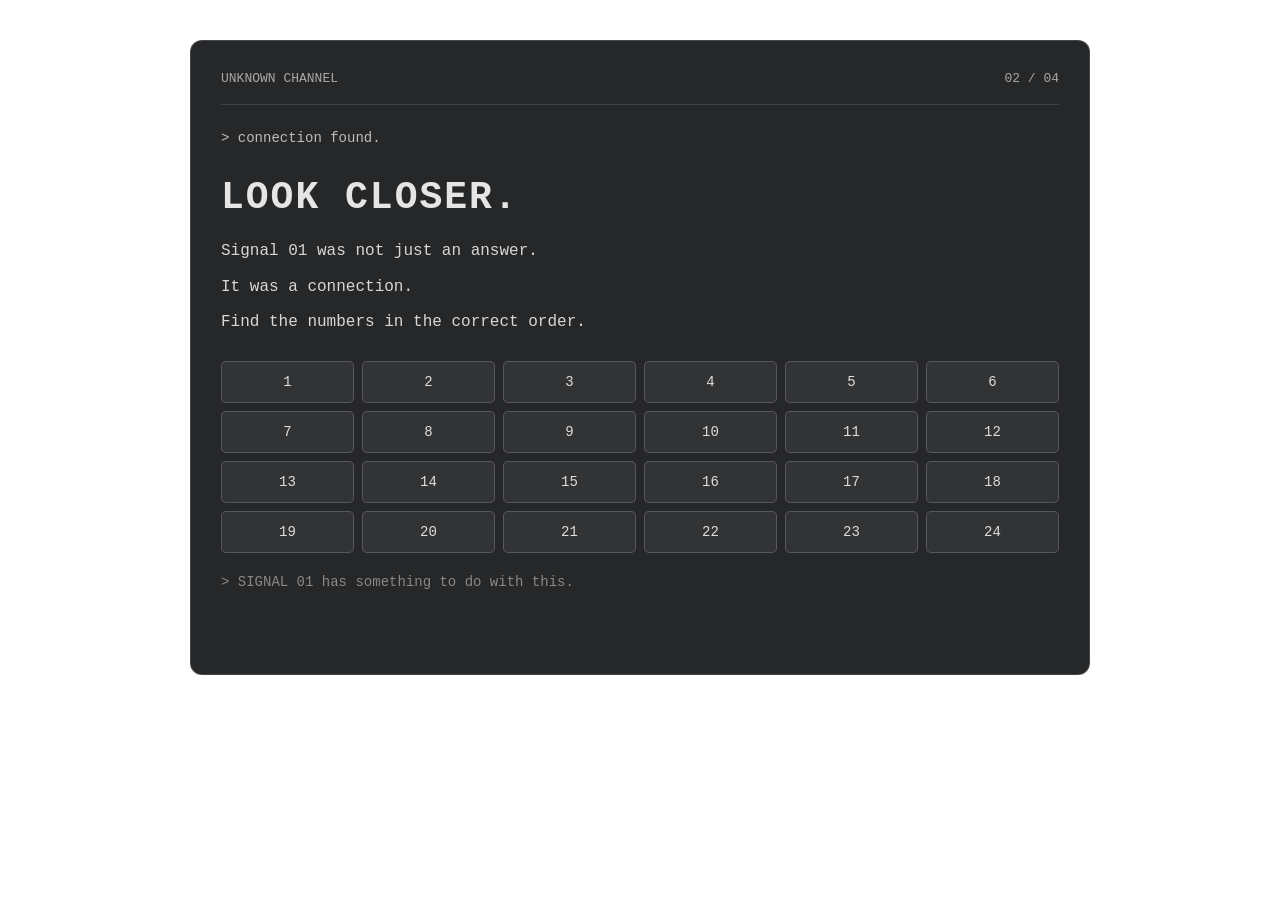
==== commit 60ce5d40: "update lost signal" ====
--- a/learn.html
+++ b/learn.html
@@ -1,148 +1,148 @@
-<!DOCTYPE html>
-<html lang="en">
-
-<head>
-    <meta charset="UTF-8">
-    <meta name="viewport" content="width=device-width, initial-scale=1.0">
-
-    <title>LOST SIGNAL // CONNECTION</title>
-
-    <link rel="stylesheet" href="style.css">
-</head>
-
-<body>
-
-    <main class="page">
-
-        <div class="top">
-            <span>UNKNOWN CHANNEL</span>
-            <span>02 / 04</span>
-        </div>
-
-        <p class="system">> connection found.</p>
-
-        <h1>LOOK CLOSER.</h1>
-
-        <p class="message">
-            Signal 01 was not just an answer.
-        </p>
-
-        <p class="message">
-            It was a connection.
-        </p>
-
-        <p class="message">
-            Find the numbers in the correct order.
-        </p>
-
-
-        <div class="number-grid">
-
-            <button class="number">1</button>
-            <button class="number">2</button>
-            <button class="number">3</button>
-            <button class="number">4</button>
-            <button class="number">5</button>
-            <button class="number">6</button>
-            <button class="number">7</button>
-            <button class="number">8</button>
-            <button class="number">9</button>
-            <button class="number">10</button>
-            <button class="number">11</button>
-            <button class="number">12</button>
-            <button class="number">13</button>
-            <button class="number">14</button>
-            <button class="number">15</button>
-            <button class="number">16</button>
-            <button class="number">17</button>
-            <button class="number">18</button>
-            <button class="number">19</button>
-            <button class="number">20</button>
-            <button class="number">21</button>
-            <button class="number">22</button>
-            <button class="number">23</button>
-            <button class="number">24</button>
-
-        </div>
-
-
-        <p class="hint">
-            > SIGNAL 01 has something to do with this.
-        </p>
-
-        <p id="gridResult"></p>
-
-
-        <section id="sourceArea" class="puzzle hidden">
-
-            <p class="message">
-                SIGNAL SOURCE FOUND.
-            </p>
-
-            <p class="hint">
-                > click SIGNAL SOURCE and go to Instagram.
-            </p>
-
-            <p class="hint">
-                > check the number after the ID name.
-            </p>
-
-            <button id="sourceBtn" type="button">
-                SIGNAL SOURCE
-            </button>
-
-        </section>
-
-
-        <section id="numberArea" class="puzzle hidden">
-
-            <p class="message">
-                You found the source.
-            </p>
-
-            <p class="hint">
-                > the number was hidden in the ID.
-            </p>
-
-            <p class="hint">
-                > redox_106
-            </p>
-
-            <input
-                id="instagramNumber"
-                type="text"
-                autocomplete="off"
-                placeholder="enter number"
-            >
-
-            <button id="numberBtn" type="button">
-                SUBMIT
-            </button>
-
-            <p id="numberResult"></p>
-
-        </section>
-
-
-        <section id="nextArea" class="puzzle hidden">
-
-            <p id="nextMessage"></p>
-
-            <p class="hint">
-                > the connection is not finished yet.
-            </p>
-
-            <button id="signal03Btn" type="button">
-                CONTINUE
-            </button>
-
-        </section>
-
-    </main>
-
-
-    <script src="script.js"></script>
-
-</body>
-
-</html>
+<!DOCTYPE html>
+<html lang="en">
+
+<head>
+    <meta charset="UTF-8">
+    <meta name="viewport" content="width=device-width, initial-scale=1.0">
+
+    <title>LOST SIGNAL // CONNECTION</title>
+
+    <link rel="stylesheet" href="style.css">
+</head>
+
+<body>
+
+    <main class="page">
+
+        <div class="top">
+            <span>UNKNOWN CHANNEL</span>
+            <span>02 / 04</span>
+        </div>
+
+        <p class="system">> connection found.</p>
+
+        <h1>LOOK CLOSER.</h1>
+
+        <p class="message">
+            Signal 01 was not just an answer.
+        </p>
+
+        <p class="message">
+            It was a connection.
+        </p>
+
+        <p class="message">
+            Find the numbers in the correct order.
+        </p>
+
+
+        <div class="number-grid">
+
+            <button class="number">1</button>
+            <button class="number">2</button>
+            <button class="number">3</button>
+            <button class="number">4</button>
+            <button class="number">5</button>
+            <button class="number">6</button>
+            <button class="number">7</button>
+            <button class="number">8</button>
+            <button class="number">9</button>
+            <button class="number">10</button>
+            <button class="number">11</button>
+            <button class="number">12</button>
+            <button class="number">13</button>
+            <button class="number">14</button>
+            <button class="number">15</button>
+            <button class="number">16</button>
+            <button class="number">17</button>
+            <button class="number">18</button>
+            <button class="number">19</button>
+            <button class="number">20</button>
+            <button class="number">21</button>
+            <button class="number">22</button>
+            <button class="number">23</button>
+            <button class="number">24</button>
+
+        </div>
+
+
+        <p class="hint">
+            > SIGNAL 01 has something to do with this.
+        </p>
+
+        <p id="gridResult"></p>
+
+
+        <section id="sourceArea" class="puzzle hidden">
+
+            <p class="message">
+                SIGNAL SOURCE FOUND.
+            </p>
+
+            <p class="hint">
+                > click SIGNAL SOURCE and go to Instagram.
+            </p>
+
+            <p class="hint">
+                > check the number after the ID name.
+            </p>
+
+            <button id="sourceBtn" type="button">
+                SIGNAL SOURCE
+            </button>
+
+        </section>
+
+
+        <section id="numberArea" class="puzzle hidden">
+
+            <p class="message">
+                You found the source.
+            </p>
+
+            <p class="hint">
+                > the number was hidden in the ID.
+            </p>
+
+            <p class="hint">
+                > redox_106
+            </p>
+
+            <input
+                id="instagramNumber"
+                type="text"
+                autocomplete="off"
+                placeholder="enter number"
+            >
+
+            <button id="numberBtn" type="button">
+                SUBMIT
+            </button>
+
+            <p id="numberResult"></p>
+
+        </section>
+
+
+        <section id="nextArea" class="puzzle hidden">
+
+            <p id="nextMessage"></p>
+
+            <p class="hint">
+                > the connection is not finished yet.
+            </p>
+
+            <button id="signal03Btn" type="button">
+                CONTINUE
+            </button>
+
+        </section>
+
+    </main>
+
+
+    <script src="script.js"></script>
+
+</body>
+
+</html>
--- a/style.css
+++ b/style.css
@@ -1,454 +1,453 @@
-* {
-    box-sizing: border-box;
-}
-
-html,
-body {
-    margin: 0;
-    padding: 0;
-    min-height: 100%;
-}
-
-body {
-    min-height: 100vh;
-
-    background:
-        linear-gradient(
-            rgba(0, 0, 0, 0.55),
-            rgba(0, 0, 0, 0.65)
-        ),
-        url("wallpaper.jpg");
-
-    background-size: cover;
-    background-position: center;
-    background-attachment: fixed;
-
-    color: #e5e5e5;
-
-    font-family:
-        Consolas,
-        "Courier New",
-        monospace;
-
-    padding: 40px 20px;
-}
-
-
-/* MAIN PAGE */
-
-.page {
-    width: 100%;
-    max-width: 900px;
-
-    margin: 0 auto;
-
-    padding: 30px;
-
-    background: rgba(8, 10, 12, 0.88);
-
-    border: 1px solid rgba(255, 255, 255, 0.15);
-
-    border-radius: 12px;
-}
-
-
-/* TOP */
-
-.top {
-    display: flex;
-    justify-content: space-between;
-    align-items: center;
-
-    padding-bottom: 18px;
-    margin-bottom: 25px;
-
-    border-bottom: 1px solid rgba(255, 255, 255, 0.12);
-
-    color: #a8a8a8;
-
-    font-size: 13px;
-}
-
-
-/* TEXT */
-
-.system {
-    margin: 8px 0;
-
-    color: #bdbdbd;
-
-    font-size: 14px;
-}
-
-h1 {
-    margin: 30px 0 20px;
-
-    font-size: 38px;
-
-    font-weight: 600;
-
-    letter-spacing: 2px;
-}
-
-.message {
-    margin: 10px 0;
-
-    line-height: 1.6;
-
-    color: #d7d7d7;
-}
-
-.hint {
-    margin-top: 18px;
-
-    color: #888;
-
-    line-height: 1.6;
-
-    font-size: 14px;
-}
-
-.label {
-    margin-bottom: 15px;
-
-    color: #999;
-
-    font-size: 12px;
-
-    letter-spacing: 1px;
-}
-
-
-/* PUZZLES */
-
-.puzzle,
-.signal-card,
-.game,
-.final {
-    margin-top: 25px;
-
-    padding: 22px;
-
-    background: rgba(0, 0, 0, 0.3);
-
-    border: 1px solid rgba(255, 255, 255, 0.12);
-
-    border-radius: 8px;
-}
-
-
-/* HIDDEN */
-
-.hidden {
-    display: none;
-}
-
-
-/* INPUTS */
-
-input {
-    width: 100%;
-
-    margin-top: 15px;
-    padding: 12px;
-
-    background: rgba(0, 0, 0, 0.45);
-
-    color: #eeeeee;
-
-    border: 1px solid rgba(255, 255, 255, 0.2);
-
-    border-radius: 5px;
-
-    font-family: inherit;
-
-    font-size: 15px;
-
-    outline: none;
-}
-
-input:focus {
-    outline: none;
-
-    border-color: rgba(255, 255, 255, 0.3);
-
-    box-shadow: none;
-}
-
-input::placeholder {
-    color: #666;
-}
-
-
-/* BUTTONS */
-
-button {
-    margin-top: 12px;
-
-    padding: 10px 16px;
-
-    background: rgba(255, 255, 255, 0.06);
-
-    color: #dddddd;
-
-    border: 1px solid rgba(255, 255, 255, 0.18);
-
-    border-radius: 5px;
-
-    font-family: inherit;
-
-    font-size: 14px;
-
-    cursor: pointer;
-
-    outline: none;
-}
-
-button:focus {
-    outline: none;
-
-    box-shadow: none;
-}
-
-button:disabled {
-    opacity: 0.4;
-
-    cursor: default;
-}
-
-
-/* RESULTS */
-
-#answerResult,
-#gridResult,
-#numberResult,
-#nextMessage,
-#riddleResult,
-#equationResult,
-#equation2Result,
-#locationResult,
-#shibuyaResult,
-#gameResult,
-#jumbleResult,
-#hiddenResult,
-#output,
-#fragmentResult,
-#finalResult {
-    min-height: 20px;
-
-    margin-top: 15px;
-}
-
-.wrong {
-    color: #ff5c5c;
-}
-
-.correct {
-    color: #d0d0d0;
-}
-
-
-/* NUMBER GRID */
-
-.number-grid {
-    display: grid;
-
-    grid-template-columns:
-        repeat(6, 1fr);
-
-    gap: 8px;
-
-    margin-top: 25px;
-}
-
-.number-grid button {
-    margin: 0;
-
-    min-height: 42px;
-}
-
-.number-grid button.used {
-    background: rgba(255, 255, 255, 0.14);
-
-    color: #999;
-}
-
-
-/* CHOICE LIST */
-
-.choice-list {
-    display: grid;
-
-    grid-template-columns:
-        repeat(2, 1fr);
-
-    gap: 10px;
-
-    margin-top: 18px;
-}
-
-.choice-list button {
-    margin: 0;
-
-    width: 100%;
-}
-
-
-/* GAME */
-
-#gameBoard {
-    position: relative;
-
-    width: 100%;
-
-    max-width: 600px;
-
-    height: 280px;
-
-    margin: 20px auto;
-
-    background:
-        repeating-linear-gradient(
-            90deg,
-            rgba(255, 255, 255, 0.03) 0,
-            rgba(255, 255, 255, 0.03) 1px,
-            transparent 1px,
-            transparent 40px
-        ),
-        repeating-linear-gradient(
-            0deg,
-            rgba(255, 255, 255, 0.03) 0,
-            rgba(255, 255, 255, 0.03) 1px,
-            transparent 1px,
-            transparent 40px
-        );
-
-    border: 1px solid rgba(255, 255, 255, 0.15);
-
-    overflow: hidden;
-}
-
-#player {
-    position: absolute;
-
-    left: 10px;
-    top: 10px;
-
-    width: 20px;
-    height: 20px;
-
-    background: #eeeeee;
-
-    border-radius: 2px;
-}
-
-#finish {
-    position: absolute;
-
-    right: 15px;
-    bottom: 15px;
-
-    padding: 8px;
-
-    border: 1px solid rgba(255, 255, 255, 0.3);
-
-    color: #aaa;
-
-    font-size: 12px;
-}
-
-
-/* MEMORY */
-
-.memory-grid {
-    display: grid;
-
-    grid-template-columns:
-        repeat(4, 1fr);
-
-    gap: 10px;
-
-    margin-top: 20px;
-}
-
-.memory-card {
-    width: 100%;
-
-    height: 70px;
-
-    margin: 0;
-
-    font-size: 20px;
-}
-
-.memory-card.open {
-    background: rgba(255, 255, 255, 0.15);
-
-    color: #eeeeee;
-}
-
-
-/* LINKS */
-
-a {
-    display: inline-block;
-
-    margin-top: 15px;
-
-    padding: 10px 16px;
-
-    color: #ddd;
-
-    text-decoration: none;
-
-    border: 1px solid rgba(255, 255, 255, 0.18);
-
-    border-radius: 5px;
-}
-
-
-/* FINAL */
-
-.final {
-    text-align: left;
-}
-
-.final #identityOutput {
-    line-height: 2;
-}
-
-
-/* MOBILE */
-
-@media (max-width: 650px) {
-
-    body {
-        padding: 20px 10px;
-    }
-
-    .page {
-        padding: 20px;
-    }
-
-    h1 {
-        font-size: 28px;
-    }
-
-    .number-grid {
-        grid-template-columns:
-            repeat(4, 1fr);
-    }
-
-    .choice-list {
-        grid-template-columns: 1fr;
-    }
-
-    .memory-grid {
-        grid-template-columns:
-            repeat(2, 1fr);
-    }
-
-    #gameBoard {
-        height: 230px;
-    }
+* {
+    box-sizing: border-box;
+}
+
+html,
+body {
+    margin: 0;
+    padding: 0;
+    min-height: 100%;
+}
+
+body {
+    min-height: 100vh;
+
+    background:
+        linear-gradient(
+            rgba(0, 0, 0, 0.55),
+            rgba(0, 0, 0, 0.65)
+        ),
+        urlurl("images/wallpaper.png");
+    background-size: cover;
+    background-position: center;
+    background-attachment: fixed;
+
+    color: #e5e5e5;
+
+    font-family:
+        Consolas,
+        "Courier New",
+        monospace;
+
+    padding: 40px 20px;
+}
+
+
+/* MAIN PAGE */
+
+.page {
+    width: 100%;
+    max-width: 900px;
+
+    margin: 0 auto;
+
+    padding: 30px;
+
+    background: rgba(8, 10, 12, 0.88);
+
+    border: 1px solid rgba(255, 255, 255, 0.15);
+
+    border-radius: 12px;
+}
+
+
+/* TOP */
+
+.top {
+    display: flex;
+    justify-content: space-between;
+    align-items: center;
+
+    padding-bottom: 18px;
+    margin-bottom: 25px;
+
+    border-bottom: 1px solid rgba(255, 255, 255, 0.12);
+
+    color: #a8a8a8;
+
+    font-size: 13px;
+}
+
+
+/* TEXT */
+
+.system {
+    margin: 8px 0;
+
+    color: #bdbdbd;
+
+    font-size: 14px;
+}
+
+h1 {
+    margin: 30px 0 20px;
+
+    font-size: 38px;
+
+    font-weight: 600;
+
+    letter-spacing: 2px;
+}
+
+.message {
+    margin: 10px 0;
+
+    line-height: 1.6;
+
+    color: #d7d7d7;
+}
+
+.hint {
+    margin-top: 18px;
+
+    color: #888;
+
+    line-height: 1.6;
+
+    font-size: 14px;
+}
+
+.label {
+    margin-bottom: 15px;
+
+    color: #999;
+
+    font-size: 12px;
+
+    letter-spacing: 1px;
+}
+
+
+/* PUZZLES */
+
+.puzzle,
+.signal-card,
+.game,
+.final {
+    margin-top: 25px;
+
+    padding: 22px;
+
+    background: rgba(0, 0, 0, 0.3);
+
+    border: 1px solid rgba(255, 255, 255, 0.12);
+
+    border-radius: 8px;
+}
+
+
+/* HIDDEN */
+
+.hidden {
+    display: none;
+}
+
+
+/* INPUTS */
+
+input {
+    width: 100%;
+
+    margin-top: 15px;
+    padding: 12px;
+
+    background: rgba(0, 0, 0, 0.45);
+
+    color: #eeeeee;
+
+    border: 1px solid rgba(255, 255, 255, 0.2);
+
+    border-radius: 5px;
+
+    font-family: inherit;
+
+    font-size: 15px;
+
+    outline: none;
+}
+
+input:focus {
+    outline: none;
+
+    border-color: rgba(255, 255, 255, 0.3);
+
+    box-shadow: none;
+}
+
+input::placeholder {
+    color: #666;
+}
+
+
+/* BUTTONS */
+
+button {
+    margin-top: 12px;
+
+    padding: 10px 16px;
+
+    background: rgba(255, 255, 255, 0.06);
+
+    color: #dddddd;
+
+    border: 1px solid rgba(255, 255, 255, 0.18);
+
+    border-radius: 5px;
+
+    font-family: inherit;
+
+    font-size: 14px;
+
+    cursor: pointer;
+
+    outline: none;
+}
+
+button:focus {
+    outline: none;
+
+    box-shadow: none;
+}
+
+button:disabled {
+    opacity: 0.4;
+
+    cursor: default;
+}
+
+
+/* RESULTS */
+
+#answerResult,
+#gridResult,
+#numberResult,
+#nextMessage,
+#riddleResult,
+#equationResult,
+#equation2Result,
+#locationResult,
+#shibuyaResult,
+#gameResult,
+#jumbleResult,
+#hiddenResult,
+#output,
+#fragmentResult,
+#finalResult {
+    min-height: 20px;
+
+    margin-top: 15px;
+}
+
+.wrong {
+    color: #ff5c5c;
+}
+
+.correct {
+    color: #d0d0d0;
+}
+
+
+/* NUMBER GRID */
+
+.number-grid {
+    display: grid;
+
+    grid-template-columns:
+        repeat(6, 1fr);
+
+    gap: 8px;
+
+    margin-top: 25px;
+}
+
+.number-grid button {
+    margin: 0;
+
+    min-height: 42px;
+}
+
+.number-grid button.used {
+    background: rgba(255, 255, 255, 0.14);
+
+    color: #999;
+}
+
+
+/* CHOICE LIST */
+
+.choice-list {
+    display: grid;
+
+    grid-template-columns:
+        repeat(2, 1fr);
+
+    gap: 10px;
+
+    margin-top: 18px;
+}
+
+.choice-list button {
+    margin: 0;
+
+    width: 100%;
+}
+
+
+/* GAME */
+
+#gameBoard {
+    position: relative;
+
+    width: 100%;
+
+    max-width: 600px;
+
+    height: 280px;
+
+    margin: 20px auto;
+
+    background:
+        repeating-linear-gradient(
+            90deg,
+            rgba(255, 255, 255, 0.03) 0,
+            rgba(255, 255, 255, 0.03) 1px,
+            transparent 1px,
+            transparent 40px
+        ),
+        repeating-linear-gradient(
+            0deg,
+            rgba(255, 255, 255, 0.03) 0,
+            rgba(255, 255, 255, 0.03) 1px,
+            transparent 1px,
+            transparent 40px
+        );
+
+    border: 1px solid rgba(255, 255, 255, 0.15);
+
+    overflow: hidden;
+}
+
+#player {
+    position: absolute;
+
+    left: 10px;
+    top: 10px;
+
+    width: 20px;
+    height: 20px;
+
+    background: #eeeeee;
+
+    border-radius: 2px;
+}
+
+#finish {
+    position: absolute;
+
+    right: 15px;
+    bottom: 15px;
+
+    padding: 8px;
+
+    border: 1px solid rgba(255, 255, 255, 0.3);
+
+    color: #aaa;
+
+    font-size: 12px;
+}
+
+
+/* MEMORY */
+
+.memory-grid {
+    display: grid;
+
+    grid-template-columns:
+        repeat(4, 1fr);
+
+    gap: 10px;
+
+    margin-top: 20px;
+}
+
+.memory-card {
+    width: 100%;
+
+    height: 70px;
+
+    margin: 0;
+
+    font-size: 20px;
+}
+
+.memory-card.open {
+    background: rgba(255, 255, 255, 0.15);
+
+    color: #eeeeee;
+}
+
+
+/* LINKS */
+
+a {
+    display: inline-block;
+
+    margin-top: 15px;
+
+    padding: 10px 16px;
+
+    color: #ddd;
+
+    text-decoration: none;
+
+    border: 1px solid rgba(255, 255, 255, 0.18);
+
+    border-radius: 5px;
+}
+
+
+/* FINAL */
+
+.final {
+    text-align: left;
+}
+
+.final #identityOutput {
+    line-height: 2;
+}
+
+
+/* MOBILE */
+
+@media (max-width: 650px) {
+
+    body {
+        padding: 20px 10px;
+    }
+
+    .page {
+        padding: 20px;
+    }
+
+    h1 {
+        font-size: 28px;
+    }
+
+    .number-grid {
+        grid-template-columns:
+            repeat(4, 1fr);
+    }
+
+    .choice-list {
+        grid-template-columns: 1fr;
+    }
+
+    .memory-grid {
+        grid-template-columns:
+            repeat(2, 1fr);
+    }
+
+    #gameBoard {
+        height: 230px;
+    }
 }
